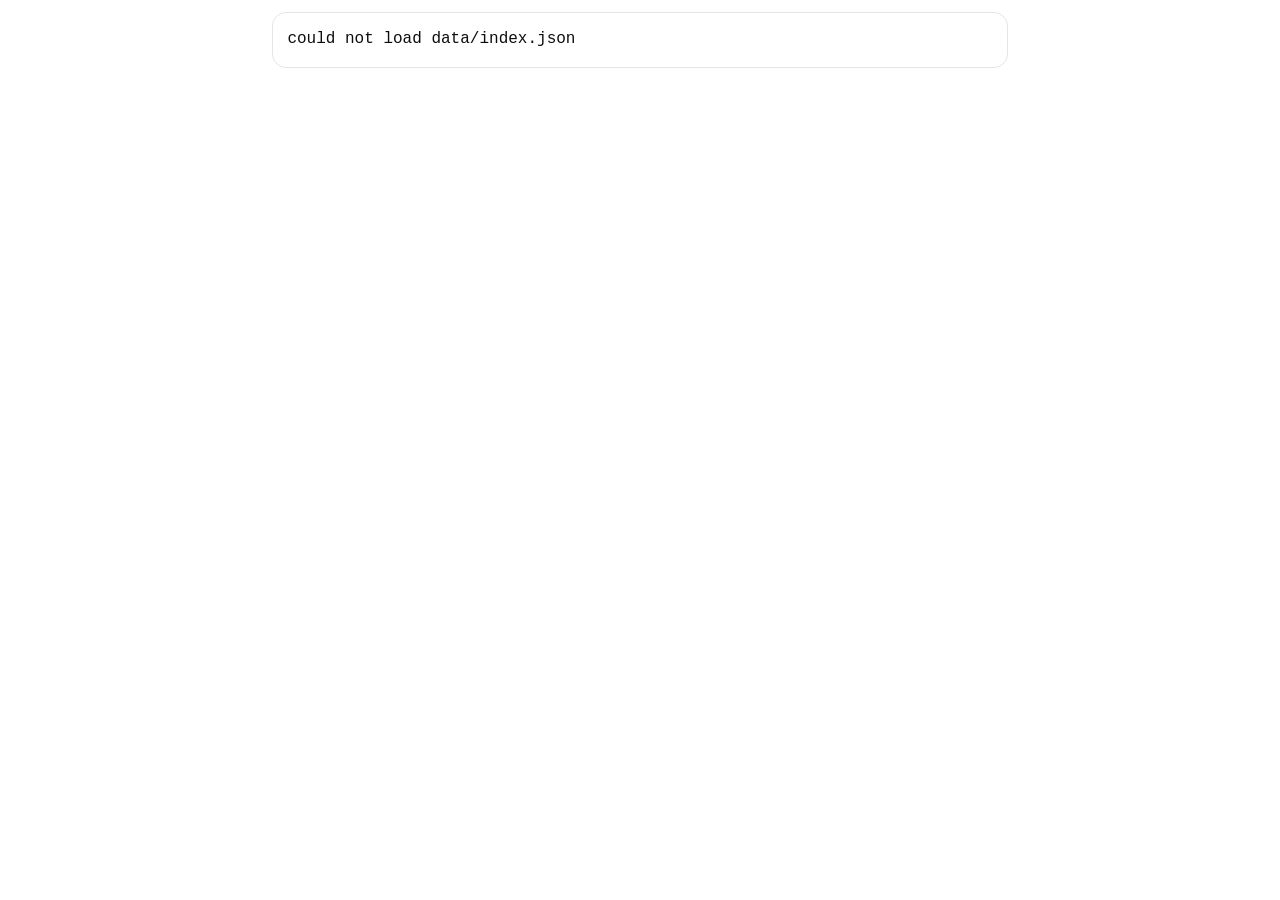
==== embed.html @ 96a2b866 "bootstrap media log" ====
<!doctype html>
<html lang="en">
<head>
  <meta charset="utf-8" />
  <meta name="viewport" content="width=device-width,initial-scale=1" />
  <title>media log embed</title>
  <link rel="stylesheet" href="./assets/style.css" />
  <style>
    body { background: transparent; }
    .wrap { padding: 0.75rem; }
    .top, .foot, .controls, .desc { display: none; }
    h2 { margin-top: 0; }
  </style>
</head>
<body>
  <main class="wrap">
    <section id="content" class="content" aria-live="polite"></section>
  </main>

  <script>
    window.MEDIA_LOG_EMBED = { mode: "latest" };
  </script>
  <script src="./assets/embed.js"></script>
</body>
</html>
---- assets/style.css ----
:root{
  --w: 760px;
  --ink: #0b0f0c;
  --muted: #56605a;
  --paper: #fbfcfb;
  --line: #e3e7e3;
  --radius: 14px;
  --mono: ui-monospace, SFMono-Regular, Menlo, Consolas, "Liberation Mono", monospace;
}
*{ box-sizing:border-box; }
html,body{ height:100%; }
body{
  margin:0;
  font-family: var(--mono);
  color: var(--ink);
  background: var(--paper);
  line-height:1.55;
}
.wrap{
  max-width: var(--w);
  margin: 0 auto;
  padding: 1.2rem;
}
.top{
  display:flex;
  align-items:flex-start;
  justify-content:space-between;
  gap: 1rem;
  margin-bottom: 1rem;
}
h1{
  font-size: 1.05rem;
  margin:0;
  letter-spacing:0.02em;
  font-weight: 700;
}
.desc{
  margin: 0.45rem 0 0 0;
  color: var(--muted);
  font-size: 0.95em;
  max-width: 52ch;
}
.controls{ display:flex; gap:0.5rem; flex-wrap: wrap; }
.btn{
  font: inherit;
  padding: 0.35rem 0.6rem;
  border: 1px solid var(--line);
  background: transparent;
  border-radius: 999px;
  cursor: pointer;
}
.btn.is-on{
  border-color: var(--muted);
  color: var(--ink);
}
.day{
  border: 1px solid var(--line);
  border-radius: var(--radius);
  padding: 0.9rem;
  margin-bottom: 0.9rem;
}
.day h2{
  margin:0 0 0.6rem 0;
  font-size: 0.95rem;
}
.group{
  margin-top: 0.75rem;
  padding-top: 0.75rem;
  border-top: 1px dashed var(--line);
}
.group:first-of-type{
  margin-top:0;
  padding-top:0;
  border-top:none;
}
.group h3{
  margin:0 0 0.4rem 0;
  font-size: 0.85rem;
  color: var(--muted);
  font-weight: 700;
  text-transform: lowercase;
}
.item{
  margin: 0.35rem 0;
  display:flex;
  gap: 0.6rem;
  align-items: baseline;
}
.bullet{ color: var(--muted); }
a{
  color: inherit;
  text-decoration: underline;
  text-decoration-thickness: 1px;
  text-underline-offset: 0.15em;
}
.note{
  color: var(--muted);
  font-size: 0.9em;
}
.foot{
  margin-top: 1rem;
  color: var(--muted);
  font-size: 0.9em;
}
code{
  border: 1px solid var(--line);
  padding: 0.05rem 0.35rem;
  border-radius: 8px;
}
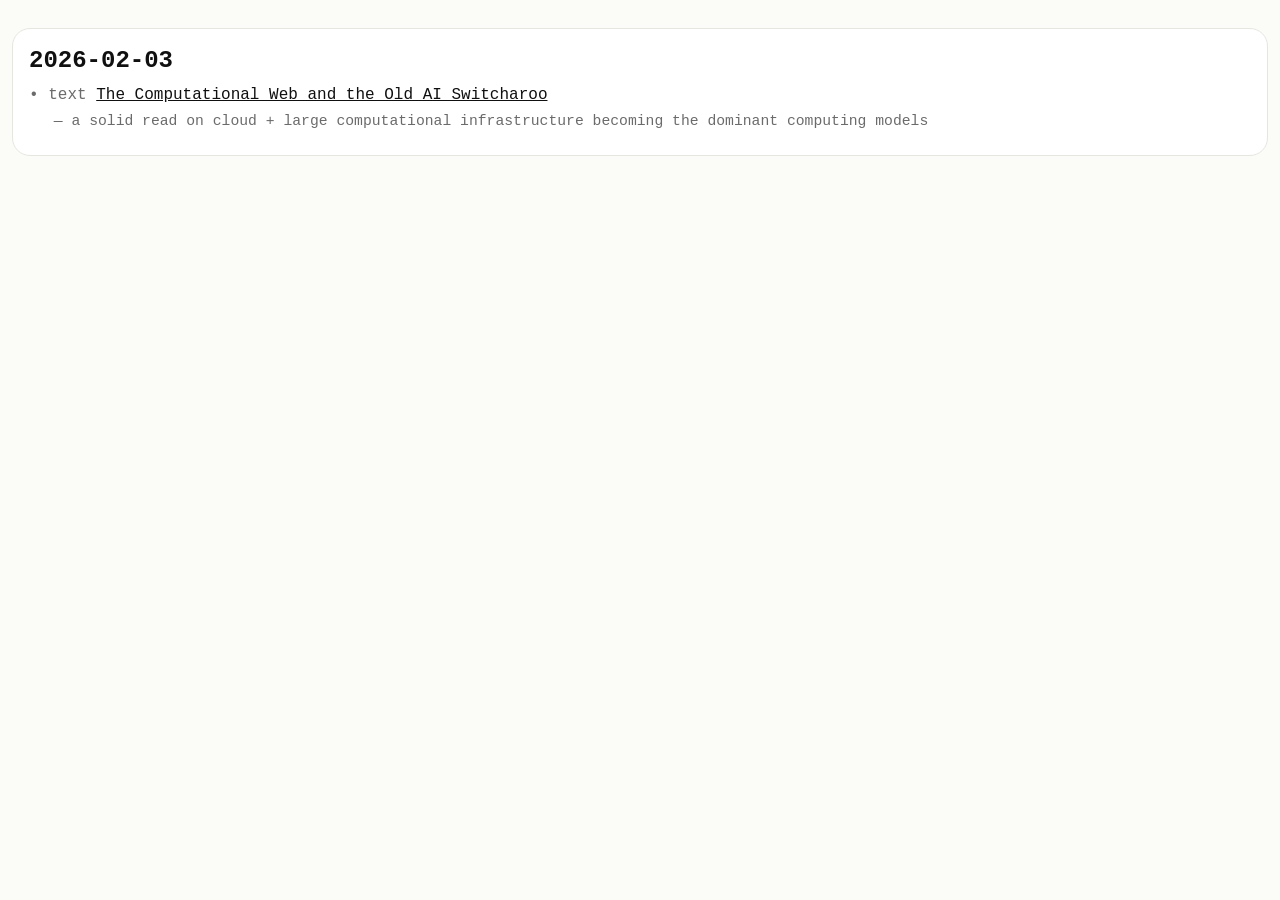
==== commit abb3437b: "rebuild site baseline (working render, mobile-safe, embed, mlog)" ====
--- a/embed.html
+++ b/embed.html
@@ -3,13 +3,13 @@
 <head>
   <meta charset="utf-8" />
   <meta name="viewport" content="width=device-width,initial-scale=1" />
-  <title>media log embed</title>
+  <title>media log · embed</title>
   <link rel="stylesheet" href="./assets/style.css" />
   <style>
-    body { background: transparent; }
-    .wrap { padding: 0.75rem; }
-    .top, .foot, .controls, .desc { display: none; }
-    h2 { margin-top: 0; }
+    body{ margin:0; }
+    .wrap{ max-width: 100%; padding: 0.75rem; }
+    .top{ display:none; }
+    .foot{ display:none; }
   </style>
 </head>
 <body>
@@ -17,9 +17,6 @@
     <section id="content" class="content" aria-live="polite"></section>
   </main>
 
-  <script>
-    window.MEDIA_LOG_EMBED = { mode: "latest" };
-  </script>
   <script src="./assets/embed.js"></script>
 </body>
 </html>
--- a/assets/style.css
+++ b/assets/style.css
@@ -1,109 +1,122 @@
 :root{
-  --w: 760px;
-  --ink: #0b0f0c;
-  --muted: #56605a;
-  --paper: #fbfcfb;
-  --line: #e3e7e3;
-  --radius: 14px;
-  --mono: ui-monospace, SFMono-Regular, Menlo, Consolas, "Liberation Mono", monospace;
+  --bg:#fbfbf8;
+  --ink:#101010;
+  --muted:#6b6b6b;
+  --card:#ffffff;
+  --border:#e6e6e1;
+  --btn:#f5f5f1;
+  --radius:18px;
 }
+
+html[data-theme="dark"]{
+  --bg:#0f1110;
+  --ink:#ecebe3;
+  --muted:#b6b4a8;
+  --card:#121413;
+  --border:#2a2c2a;
+  --btn:#171a18;
+}
+
 *{ box-sizing:border-box; }
-html,body{ height:100%; }
 body{
   margin:0;
-  font-family: var(--mono);
-  color: var(--ink);
-  background: var(--paper);
-  line-height:1.55;
+  background:var(--bg);
+  color:var(--ink);
+  font-family: ui-monospace, SFMono-Regular, Menlo, Consolas, "Liberation Mono", monospace;
 }
+
 .wrap{
-  max-width: var(--w);
+  max-width: 860px;
   margin: 0 auto;
-  padding: 1.2rem;
+  padding: 1.25rem;
 }
+
 .top{
   display:flex;
+  gap:1rem;
+  justify-content:space-between;
   align-items:flex-start;
-  justify-content:space-between;
-  gap: 1rem;
-  margin-bottom: 1rem;
 }
-h1{
-  font-size: 1.05rem;
-  margin:0;
-  letter-spacing:0.02em;
-  font-weight: 700;
+
+h1{ margin:0 0 .25rem 0; font-size: 2rem; letter-spacing: .5px; }
+.desc{ margin:0; color:var(--muted); line-height:1.45; }
+
+.controls{
+  display:flex;
+  flex-wrap:wrap;
+  gap:.6rem;
+  justify-content:flex-end;
 }
-.desc{
-  margin: 0.45rem 0 0 0;
-  color: var(--muted);
-  font-size: 0.95em;
-  max-width: 52ch;
+
+.btn{
+  border:1px solid var(--border);
+  background:var(--btn);
+  color:var(--ink);
+  padding:.5rem .85rem;
+  border-radius:999px;
+  font: inherit;
 }
-.controls{ display:flex; gap:0.5rem; flex-wrap: wrap; }
-.btn{
-  font: inherit;
-  padding: 0.35rem 0.6rem;
-  border: 1px solid var(--line);
-  background: transparent;
-  border-radius: 999px;
-  cursor: pointer;
+
+.btn.is-on{
+  border-color: var(--ink);
 }
-.btn.is-on{
-  border-color: var(--muted);
-  color: var(--ink);
+
+html[data-theme="dark"] .btn.is-on{
+  border-color:#e6dc9a;
+  background: rgba(230,220,154,.08);
+  color:#f4f1d0;
 }
+
+.content{ margin-top:1rem; }
+
 .day{
-  border: 1px solid var(--line);
+  background:var(--card);
+  border:1px solid var(--border);
   border-radius: var(--radius);
-  padding: 0.9rem;
-  margin-bottom: 0.9rem;
+  padding: 1rem;
 }
-.day h2{
-  margin:0 0 0.6rem 0;
-  font-size: 0.95rem;
+
+.day h2{ margin:.1rem 0 .75rem 0; }
+
+.item{
+  display:flex;
+  flex-wrap:wrap;
+  gap:.6rem;
+  align-items:baseline;
+  margin:.6rem 0;
 }
-.group{
-  margin-top: 0.75rem;
-  padding-top: 0.75rem;
-  border-top: 1px dashed var(--line);
+
+.bullet{ color:var(--muted); }
+.etype{ color:var(--muted); white-space:nowrap; }
+
+.item a{
+  color:var(--ink);
+  text-decoration: underline;
+  overflow-wrap:anywhere;
+  word-break: break-word;
 }
-.group:first-of-type{
-  margin-top:0;
-  padding-top:0;
-  border-top:none;
+
+.enote{
+  flex-basis:100%;
+  margin-left: 1.55rem;
+  color:var(--muted);
+  font-size:.92em;
 }
-.group h3{
-  margin:0 0 0.4rem 0;
-  font-size: 0.85rem;
-  color: var(--muted);
-  font-weight: 700;
-  text-transform: lowercase;
-}
-.item{
-  margin: 0.35rem 0;
-  display:flex;
-  gap: 0.6rem;
-  align-items: baseline;
-}
-.bullet{ color: var(--muted); }
-a{
-  color: inherit;
-  text-decoration: underline;
-  text-decoration-thickness: 1px;
-  text-underline-offset: 0.15em;
-}
-.note{
-  color: var(--muted);
-  font-size: 0.9em;
-}
+
+.note{ color:var(--muted); }
+
 .foot{
   margin-top: 1rem;
   color: var(--muted);
-  font-size: 0.9em;
+  font-size: .95em;
 }
-code{
-  border: 1px solid var(--line);
-  padding: 0.05rem 0.35rem;
-  border-radius: 8px;
+.embedlink{ color: var(--muted); text-decoration: underline; }
+
+@media (max-width: 520px){
+  .wrap{ padding: .95rem; }
+  .top{ flex-direction: column; align-items: stretch; }
+  .controls{ justify-content:flex-start; }
+  .day{ padding: .85rem; }
+  .item{ gap:.45rem; }
+  .enote{ margin-left: 1.25rem; }
 }
